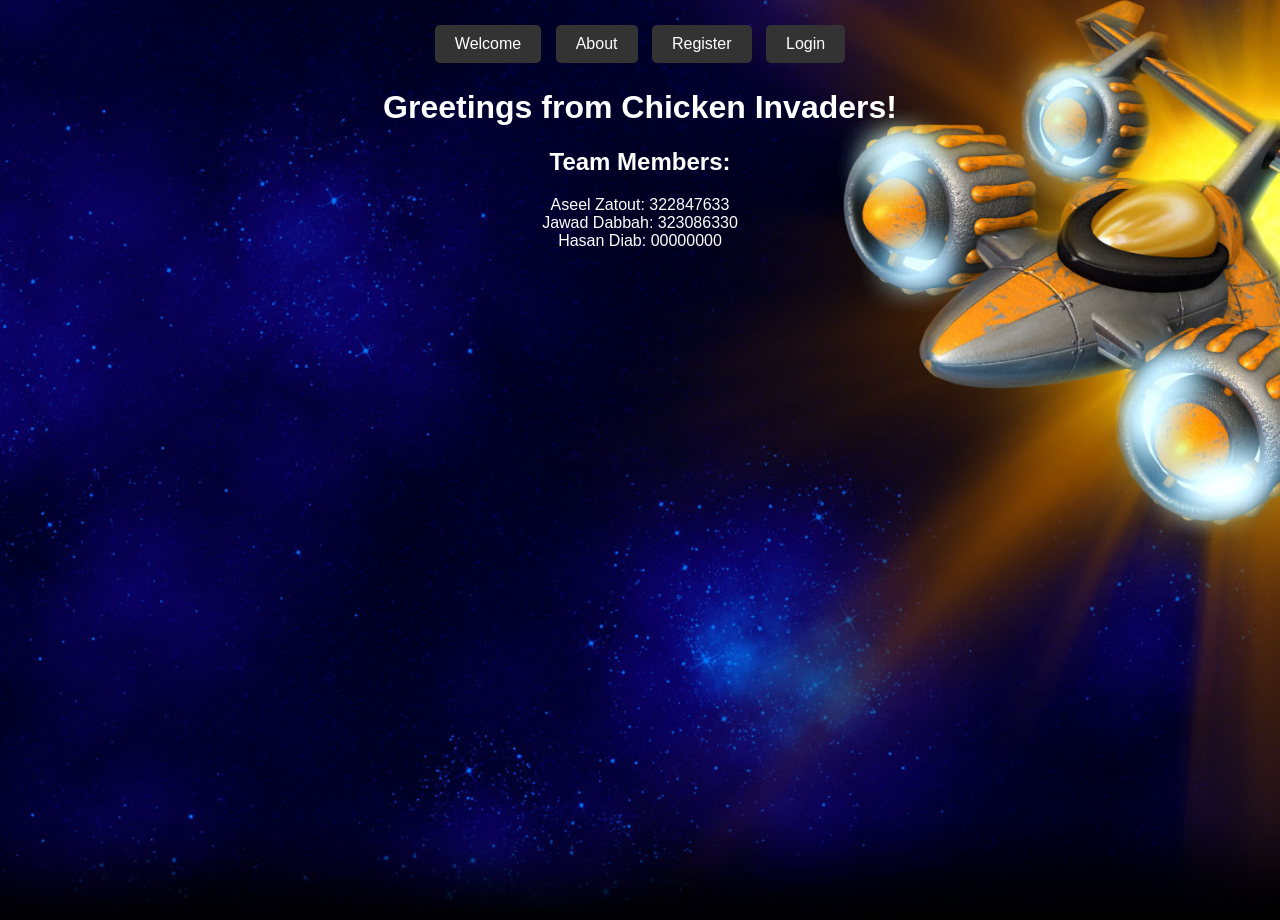
==== cannon.html @ b6533447 "Upload assignment 2 - Chicken Attack Game" ====
<!DOCTYPE html>
<html lang="en">
<head>
  <meta charset="UTF-8">
  <title>Chicken Attack Game</title>
  <link rel="stylesheet" href="style.css">

</head>

<body>

  <!-- Menu -->
  <div class="menu">
    <button onclick="showSection('welcomeSection')">Welcome</button>
    <button onclick="showSection('aboutSection')">About</button>
    <button onclick="showSection('registerSection')">Register</button>
    <button onclick="showSection('loginSection')">Login</button>
  </div>

  <!-- Welcome -->
  <div id="welcomeSection" class="section" style="display: block;">
    <h1>Greetings from Chicken Invaders!</h1>
    <h2>Team Members:</h2>
    <ul style="list-style: none; padding: 0;">
      <li>Aseel Zatout: 322847633</li>
      <li>Jawad Dabbah: 323086330</li>
      <li>Hasan Diab: 00000000</li>
    </ul>
  </div>

  <!-- About (Empty now) -->
  <div id="aboutSection" class="section" style="display: none;"></div>

  <!-- Register -->
  <div id="registerSection" class="section" style="display: none;">
    <h2>Register</h2>
    <form>
      <input type="text" placeholder="Username" required><br><br>
      <input type="password" placeholder="Password" required><br><br>
      <input type="password" placeholder="Confirm Password" required><br><br>
      <input type="text" placeholder="First Name" required><br><br>
      <input type="text" placeholder="Last Name" required><br><br>
      <input type="email" placeholder="Email" required><br><br>
      <input type="date" placeholder="Birth Date" required><br><br>
      <button type="submit">Sign Up</button>
    </form>
  </div>

  <!-- Login -->
  <div id="loginSection" class="section" style="display: none;">
    <h2>Login</h2>
    <form>
      <input type="text" placeholder="Username" required><br><br>
      <input type="password" placeholder="Password" required><br><br>
      <button type="submit">Log In</button>
    </form>
  </div>

  <!-- JavaScript -->
  <script>
    function showSection(sectionId) {
      const sections = ['welcomeSection', 'aboutSection', 'registerSection', 'loginSection'];

      sections.forEach(id => {
        const element = document.getElementById(id);
        if (element) {
          element.style.display = (id === sectionId) ? 'block' : 'none';
        }
      });

      if (sectionId === 'aboutSection') {
        loadAboutContent();
      }
    }

    function loadAboutContent() {
      const aboutDiv = document.getElementById('aboutSection');
      aboutDiv.innerHTML = `
        <h1>About Chicken Attack</h1>
        <p>Created by Aseel Zatout, Jawad Dabbah, Hasan Diab.</p>
        <h2>Game Instructions</h2>
        <ul style="list-style: none; padding: 0;">
          <li>Each time an enemy ship hits the wall, it moves closer to your ship.</li>
          <li>If your ship touches an enemy, you lose all lives.</li>
          <li>You can set your own game time (minimum 2 minutes).</li>
          <li>Defeated enemies drop meat you must collect to score points.</li>
          <li>Every 5 seconds, a bonus item drops worth 10 points.</li>
        </ul>
        <h2>Challenges</h2>
        <ul style="list-style: none; padding: 0;">
          <li>Enemies move unpredictably.</li>
          <li>Limited ammunition for the player.</li>
          <li>Obstacles fall onto the battlefield.</li>
          <li>Some enemies require multiple hits to destroy.</li>
          <li>Enemies speed up randomly during the game.</li>
        </ul>
      `;
    }
  </script>

</body>
</html>
---- style.css ----
body {
    color: white;

    background-image: url('chicken.jpg');
    background-size: cover;
    background-position: center;
    background-repeat: no-repeat;
    min-height: 100vh; /* 100% of the screen height */
    margin: 0; /* remove default margin */
    padding: 0;



    background-color: black;
    
    font-family: Arial, sans-serif;
   
  }
  .menu {
    margin: 20px;
    text-align: center;
  }
  .menu button {
    background-color: #333;
    color: white;
    border: none;
    padding: 10px 20px;
    margin: 5px;
    border-radius: 5px;
    cursor: pointer;
    font-size: 16px;
  }
  .menu button:hover {
    background-color: #555;
  }
  .section {
    text-align: center;
    margin-top: 20px;
  }
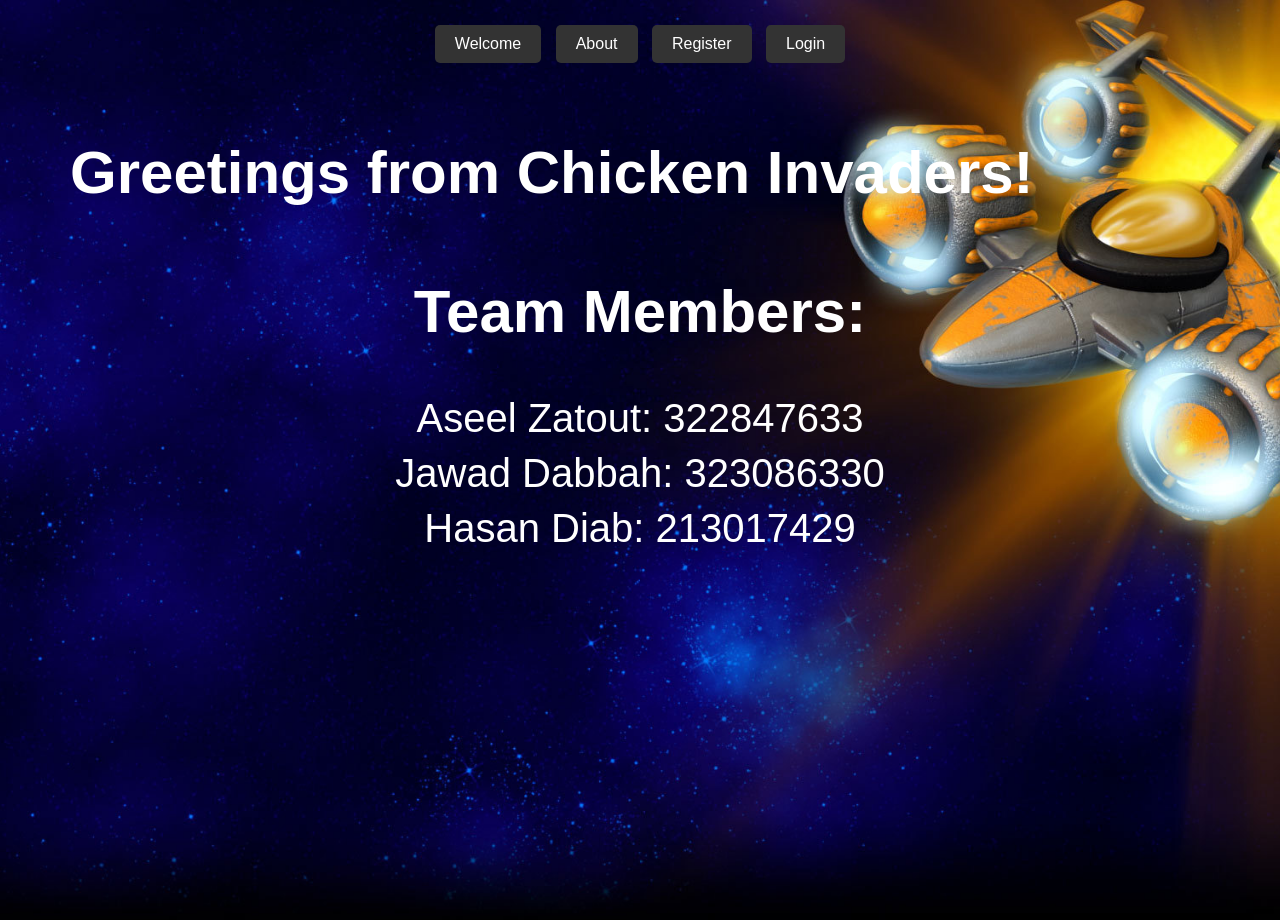
==== commit 5bbf4fac: "Upload assignment 2 - Chicken Attack Game" ====
--- a/cannon.html
+++ b/cannon.html
@@ -4,99 +4,220 @@
   <meta charset="UTF-8">
   <title>Chicken Attack Game</title>
   <link rel="stylesheet" href="style.css">
-
 </head>
 
 <body>
 
-  <!-- Menu -->
-  <div class="menu">
-    <button onclick="showSection('welcomeSection')">Welcome</button>
-    <button onclick="showSection('aboutSection')">About</button>
-    <button onclick="showSection('registerSection')">Register</button>
-    <button onclick="showSection('loginSection')">Login</button>
-  </div>
-
-  <!-- Welcome -->
-  <div id="welcomeSection" class="section" style="display: block;">
-    <h1>Greetings from Chicken Invaders!</h1>
+<!-- Menu -->
+<div class="menu">
+  <button onclick="showSection('welcomeSection')">Welcome</button>
+  <button onclick="showSection('aboutSection')">About</button>
+  <button onclick="showSection('registerSection')">Register</button>
+  <button onclick="showSection('loginSection')">Login</button>
+</div>
+
+<!-- Welcome Section -->
+<div id="welcomeSection" class="section" style="display: block;">
+  <h1>Greetings from Chicken Invaders!</h1>
+  <div class="teamMembers">
     <h2>Team Members:</h2>
     <ul style="list-style: none; padding: 0;">
       <li>Aseel Zatout: 322847633</li>
       <li>Jawad Dabbah: 323086330</li>
-      <li>Hasan Diab: 00000000</li>
+      <li>Hasan Diab: 213017429</li>
     </ul>
   </div>
-
-  <!-- About (Empty now) -->
-  <div id="aboutSection" class="section" style="display: none;"></div>
-
-  <!-- Register -->
-  <div id="registerSection" class="section" style="display: none;">
-    <h2>Register</h2>
-    <form>
-      <input type="text" placeholder="Username" required><br><br>
-      <input type="password" placeholder="Password" required><br><br>
-      <input type="password" placeholder="Confirm Password" required><br><br>
-      <input type="text" placeholder="First Name" required><br><br>
-      <input type="text" placeholder="Last Name" required><br><br>
-      <input type="email" placeholder="Email" required><br><br>
-      <input type="date" placeholder="Birth Date" required><br><br>
-      <button type="submit">Sign Up</button>
-    </form>
-  </div>
-
-  <!-- Login -->
-  <div id="loginSection" class="section" style="display: none;">
-    <h2>Login</h2>
-    <form>
-      <input type="text" placeholder="Username" required><br><br>
-      <input type="password" placeholder="Password" required><br><br>
-      <button type="submit">Log In</button>
-    </form>
-  </div>
-
-  <!-- JavaScript -->
-  <script>
-    function showSection(sectionId) {
-      const sections = ['welcomeSection', 'aboutSection', 'registerSection', 'loginSection'];
-
-      sections.forEach(id => {
-        const element = document.getElementById(id);
-        if (element) {
-          element.style.display = (id === sectionId) ? 'block' : 'none';
-        }
-      });
-
-      if (sectionId === 'aboutSection') {
-        loadAboutContent();
-      }
+</div>
+
+<!-- About Section -->
+<div id="aboutSection" class="section" style="display: none;"></div>
+
+<!-- Register Section -->
+<div id="registerSection" class="section" style="display: none;">
+  <h2>Register</h2>
+  <form onsubmit="signup(); return false;">
+    <input id="username" type="text" placeholder="Username" required><br><br>
+    <input id="Password" type="password" placeholder="Password" required><br><br>
+    <input id="confirmPass" type="password" placeholder="Confirm Password" required><br><br>
+    <input id="Firstname" type="text" placeholder="First Name" required><br><br>
+    <input id="Lastname" type="text" placeholder="Last Name" required><br><br>
+    <input id="email" type="email" placeholder="Email" required><br><br>
+    <input id="bdate" type="text" placeholder="DD/MM/YYYY" required><br><br>
+
+    <button type="submit">Sign Up</button>
+  </form>
+</div>
+
+<!-- Login Section -->
+<div id="loginSection" class="section" style="display: none;">
+  <h2>Login</h2>
+  <form onsubmit="login(); return false;">
+    <input id="LoginUsername" type="text" placeholder="Username" required><br><br>
+    <input id="Loginpass" type="password" placeholder="Password" required><br><br>
+    <button type="submit">Log In</button>
+  </form>
+</div>
+
+<!-- Configuration Section -->
+<div id="configSection" class="section" style="display: none;">
+  <h2>Configuration Settings</h2>
+  <form id="configForm" autocomplete="off">
+    <div>
+      <label for="shootKey">Choose Shooting Key (Letter or Space):</label><br>
+      <input id="shootKey" type="text"   maxlength="1" placeholder="Enter a key" required><br><br>
+    </div>
+    <div>
+      <label for="gameTime">Set Game Time (minutes):</label><br>
+      <input id="gameTime" type="number" min="2" placeholder="Minimum 2 minutes" required><br><br>
+    </div>
+    <div>
+      <label for="shipColor">Choose Ship Color:</label><br>
+      <input id="shipColor" type="color" value="#ffffff"><br><br>
+    </div>
+    <button type="button" onclick="startGame()">Start Game</button>
+  </form>
+</div>
+
+<!-- JavaScript -->
+<script>
+const players = {};
+players['p'] = "testuser";
+let currentPlayer = null;
+let scores = [];
+
+function showSection(sectionId) {
+  const sections = ['welcomeSection', 'aboutSection', 'registerSection', 'loginSection', 'configSection'];
+
+  sections.forEach(id => {
+    const element = document.getElementById(id);
+    if (element) {
+      element.style.display = (id === sectionId) ? 'block' : 'none';
     }
-
-    function loadAboutContent() {
-      const aboutDiv = document.getElementById('aboutSection');
-      aboutDiv.innerHTML = `
-        <h1>About Chicken Attack</h1>
-        <p>Created by Aseel Zatout, Jawad Dabbah, Hasan Diab.</p>
-        <h2>Game Instructions</h2>
-        <ul style="list-style: none; padding: 0;">
-          <li>Each time an enemy ship hits the wall, it moves closer to your ship.</li>
-          <li>If your ship touches an enemy, you lose all lives.</li>
-          <li>You can set your own game time (minimum 2 minutes).</li>
-          <li>Defeated enemies drop meat you must collect to score points.</li>
-          <li>Every 5 seconds, a bonus item drops worth 10 points.</li>
-        </ul>
-        <h2>Challenges</h2>
-        <ul style="list-style: none; padding: 0;">
-          <li>Enemies move unpredictably.</li>
-          <li>Limited ammunition for the player.</li>
-          <li>Obstacles fall onto the battlefield.</li>
-          <li>Some enemies require multiple hits to destroy.</li>
-          <li>Enemies speed up randomly during the game.</li>
-        </ul>
-      `;
-    }
-  </script>
+  });
+
+  if (sectionId === 'aboutSection') {
+    loadAboutContent();
+  }
+}
+
+function loadAboutContent() {
+  const aboutDiv = document.getElementById('aboutSection');
+  aboutDiv.innerHTML = `
+    <h1>About Chicken Attack</h1>
+    <p>Created by Aseel Zatout, Jawad Dabbah, Hasan Diab.</p>
+    <h2>Game Instructions</h2>
+    <ul style="list-style: none; padding: 0;">
+      <li>Each time an enemy ship hits the wall, it moves closer to your ship.</li>
+      <li>If your ship touches an enemy, you lose all lives.</li>
+      <li>You can set your own game time (minimum 2 minutes).</li>
+      <li>Defeated enemies drop meat you must collect to score points.</li>
+      <li>Every 5 seconds, a bonus item drops worth 10 points.</li>
+    </ul>
+    <h2>Challenges</h2>
+    <ul style="list-style: none; padding: 0;">
+      <li>Enemies move unpredictably.</li>
+      <li>Limited ammunition for the player.</li>
+      <li>Obstacles fall onto the battlefield.</li>
+      <li>Some enemies require multiple hits to destroy.</li>
+      <li>Enemies speed up randomly during the game.</li>
+    </ul>
+  `;
+}
+
+function signup() {
+  const username = document.getElementById("username").value.trim();
+  const password = document.getElementById("Password").value.trim();
+  const confirmPass = document.getElementById("confirmPass").value.trim();
+  const firstName = document.getElementById("Firstname").value.trim();
+  const lastName = document.getElementById("Lastname").value.trim();
+  const email = document.getElementById("email").value.trim();
+  const bdate = document.getElementById("bdate").value.trim();
+
+  if ([username, password, confirmPass, firstName, lastName, email, bdate].includes("")) {
+    alert("All fields must be completed!");
+    return;
+  }
+
+  const passwordPattern = /^(?=.*[A-Za-z])(?=.*\d)[A-Za-z\d]{8,}$/;
+  if (!passwordPattern.test(password)) {
+    alert("Password must be at least 8 characters and contain both letters and numbers.");
+    return;
+  }
+
+  const emailPattern = /^[^\s@]+@[^\s@]+\.[^\s@]+$/;
+  if (!emailPattern.test(email)) {
+    alert("Please enter a valid email address.");
+    return;
+  }
+
+  if (password !== confirmPass) {
+    alert("Passwords do not match!");
+    return;
+  }
+
+  players[username] = password;
+  alert("Registration successful!");
+  showSection('welcomeSection');
+}
+
+function login() {
+  const username = document.getElementById("LoginUsername").value.trim();
+  const password = document.getElementById("Loginpass").value.trim();
+
+  if (!players.hasOwnProperty(username)) {
+    alert("Username not found. Please sign up first!");
+    return;
+  }
+
+  if (players[username] !== password) {
+    alert("Incorrect password. Please try again.");
+    return;
+  }
+
+  if (currentPlayer !== username) {
+    currentPlayer = username;
+    scores.length = 0;
+  }
+
+  showSection('configSection');
+}
+
+function startGame() {
+  let shootKey = document.getElementById("shootKey").value;
+
+  if (shootKey === "") {
+    alert("Please enter a shooting key!");
+    return;
+  }
+
+  // If user typed space, convert it manually
+  if (shootKey === " ") {
+    shootKey = "SPACE";
+  } else {
+    shootKey = shootKey.trim().toUpperCase();
+  }
+
+  const gameTime = parseInt(document.getElementById("gameTime").value.trim(), 10);
+
+  // Validate: must be a single letter A-Z or SPACE
+  if (shootKey !== "SPACE" && (shootKey.length !== 1 || !/^[A-Z]$/.test(shootKey))) {
+    alert("Shooting key must be a single letter (A-Z) or Space key!");
+    return;
+  }
+
+  if (isNaN(gameTime) || gameTime < 2) {
+    alert("Game time must be at least 2 minutes.");
+    return;
+  }
+
+  const shipColor = document.getElementById("shipColor").value;
+
+  alert(`Starting game!\nShoot Key: "${shootKey}"\nGame Time: ${gameTime} minutes\nShip Color: ${shipColor}`);
+  
+  
+}
+
+</script>
 
 </body>
 </html>
--- a/style.css
+++ b/style.css
@@ -34,7 +34,35 @@
     background-color: #555;
   }
   .section {
-    text-align: center;
-    margin-top: 20px;
+    text-align: left;   /* Make text go to the left */
+    margin: 70px;       /* Add space from the edges */
+    font-size: 30px;    /* Make text bigger */
+  }
+  .teamMembers {
+    text-align: center; /* Center the text */
+    font-size: 40px;    /* Make the text bigger */
+    margin: 70px auto;  /* Center the div itself */
+    max-width: 1000px;   /* Limit the width so it's not too wide */
+  }
+  
+  .teamMembers ul {
+    list-style: none;
+    padding: 0;
+  }
+  
+  .teamMembers li {
+    margin: 10px 0;     /* Space between names */
+  }
+  
+  input {
+    font-size: 20px; /* make the text inside input boxes bigger */
+    padding: 10px;   /* make the input boxes themselves larger */
+    width: 300px;    /* optional: make inputs wider */
+    margin: 5px 0;   /* optional: spacing between inputs */
+  }
+  
+  button {
+    font-size: 20px; /* make button text bigger too */
+    padding: 10px 20px;
   }
   
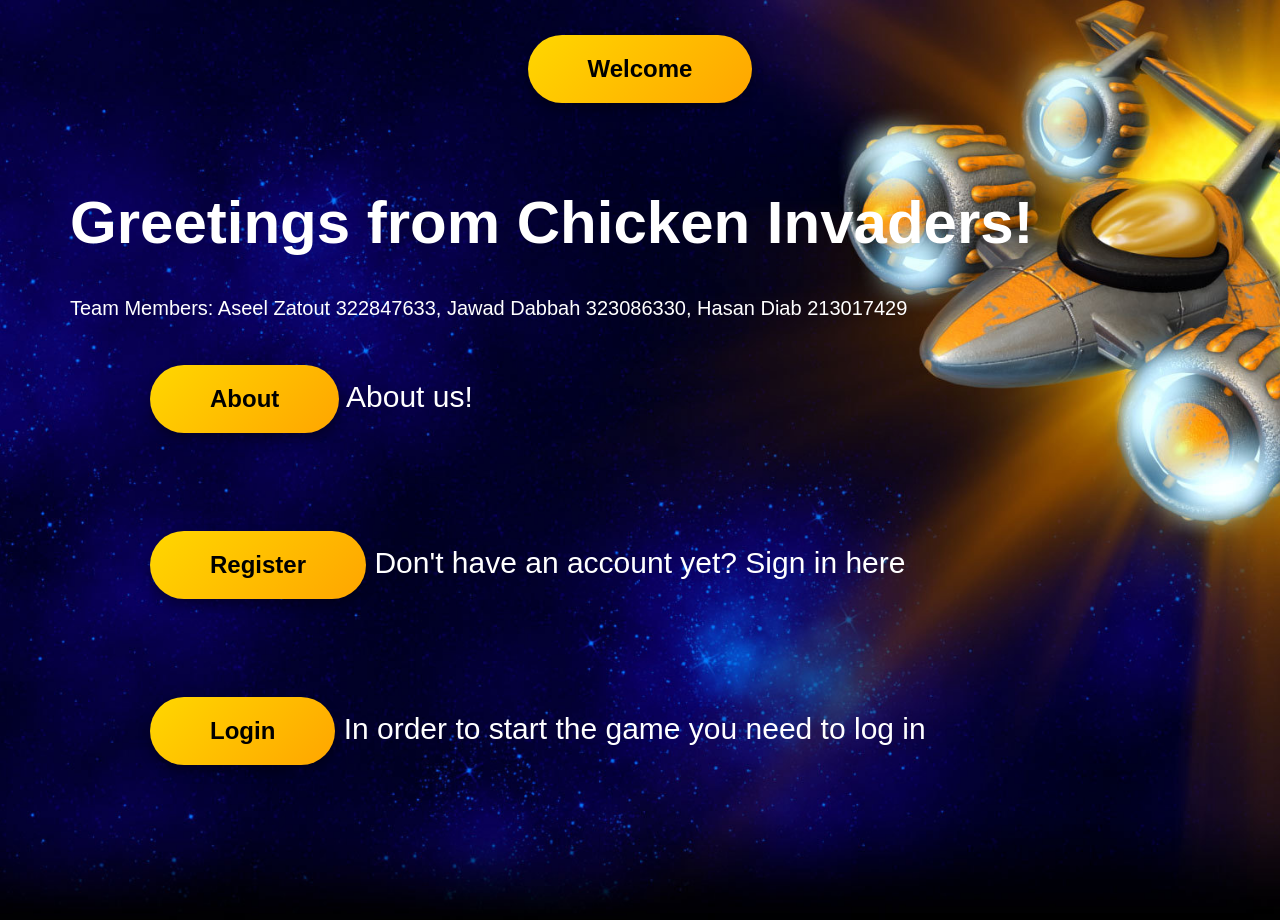
==== commit 26145039: "Upload assignment 2 - Chicken Attack Game" ====
--- a/cannon.html
+++ b/cannon.html
@@ -3,218 +3,190 @@
 <head>
   <meta charset="UTF-8">
   <title>Chicken Attack Game</title>
+
+  <!-- style -->
   <link rel="stylesheet" href="style.css">
+
+  <!-- jQuery ثم محرّك اللعبة -->
+  <script defer src="https://code.jquery.com/jquery-3.5.1.min.js"></script>
+  <script defer src="cannon.js"></script>
 </head>
 
-<body>
+<body id="body">
 
 <!-- Menu -->
 <div class="menu">
   <button onclick="showSection('welcomeSection')">Welcome</button>
-  <button onclick="showSection('aboutSection')">About</button>
-  <button onclick="showSection('registerSection')">Register</button>
-  <button onclick="showSection('loginSection')">Login</button>
 </div>
 
 <!-- Welcome Section -->
-<div id="welcomeSection" class="section" style="display: block;">
+<div id="welcomeSection" class="section" style="display:block;">
   <h1>Greetings from Chicken Invaders!</h1>
-  <div class="teamMembers">
-    <h2>Team Members:</h2>
-    <ul style="list-style: none; padding: 0;">
-      <li>Aseel Zatout: 322847633</li>
-      <li>Jawad Dabbah: 323086330</li>
-      <li>Hasan Diab: 213017429</li>
-    </ul>
+  <p class="teamMembers">
+    Team Members: Aseel Zatout 322847633, Jawad Dabbah 323086330, Hasan Diab 213017429
+  </p>
+
+  <div class="welcomeButtons">
+    <div class="aboutArea">
+      <button onclick="showSection('aboutSection')">About</button>
+      <span class="smallText">About us!</span>
+    </div><br><br>
+
+    <div class="registerArea">
+      <button onclick="showSection('registerSection')">Register</button>
+      <span class="smallText">Don't have an account yet? Sign in here</span>
+    </div><br><br>
+
+    <div class="loginArea">
+      <button onclick="showSection('loginSection')">Login</button>
+      <span class="smallText">In order to start the game you need to log in</span>
+    </div>
   </div>
 </div>
 
 <!-- About Section -->
-<div id="aboutSection" class="section" style="display: none;"></div>
+<div id="aboutSection" class="section" style="display:none;"></div>
 
 <!-- Register Section -->
 <div id="registerSection" class="section" style="display: none;">
-  <h2>Register</h2>
-  <form onsubmit="signup(); return false;">
-    <input id="username" type="text" placeholder="Username" required><br><br>
-    <input id="Password" type="password" placeholder="Password" required><br><br>
-    <input id="confirmPass" type="password" placeholder="Confirm Password" required><br><br>
-    <input id="Firstname" type="text" placeholder="First Name" required><br><br>
-    <input id="Lastname" type="text" placeholder="Last Name" required><br><br>
-    <input id="email" type="email" placeholder="Email" required><br><br>
-    <input id="bdate" type="text" placeholder="DD/MM/YYYY" required><br><br>
+   <h2>Register</h2>
+   <form onsubmit="signup(); return false;">
+     <input id="username" type="text" placeholder="Username" required><br><br>
+     <input id="Password" type="password" placeholder="Password" required><br><br>
+     <input id="confirmPass" type="password" placeholder="Confirm Password" required><br><br>
+     <input id="Firstname" type="text" placeholder="First Name" required><br><br>
+     <input id="Lastname" type="text" placeholder="Last Name" required><br><br>
+     <input id="email" type="email" placeholder="Email" required><br><br>
+     <input id="bdate" type="text" placeholder="DD/MM/YYYY" required><br><br>
+ 
+     <button type="submit">Sign Up</button>
+   </form>
+ </div>
 
-    <button type="submit">Sign Up</button>
+<!-- Login Section -->
+<div id="loginSection" class="section" style="display: none;">
+   <h2>Login</h2>
+   <form onsubmit="login(); return false;">
+     <input id="LoginUsername" type="text" placeholder="Username" required><br><br>
+     <input id="Loginpass" type="password" placeholder="Password" required><br><br>
+     <button type="submit">Log In</button>
+   </form>
+ </div>
+
+<!-- Configuration Section -->
+<div id="configSection" class="section" style="display:none;">
+  <h2>Configuration Settings</h2>
+  <form id="configForm" autocomplete="off">
+    <label>Choose Shooting Key (letter or Space):<br>
+      <input id="shootKey" type="text" maxlength="1" placeholder="Key" required>
+    </label><br><br>
+    <label>Set Game Time (minutes ≥2):<br>
+      <input id="gameTime" type="number" min="2" placeholder="Minutes" required>
+    </label><br><br>
+    <label>Choose Ship Color:<br>
+      <input id="shipColor" type="color" value="#ffffff">
+    </label><br><br>
+    <button type="button" onclick="showGameScreen()">Start Game</button>
   </form>
 </div>
 
-<!-- Login Section -->
-<div id="loginSection" class="section" style="display: none;">
-  <h2>Login</h2>
-  <form onsubmit="login(); return false;">
-    <input id="LoginUsername" type="text" placeholder="Username" required><br><br>
-    <input id="Loginpass" type="password" placeholder="Password" required><br><br>
-    <button type="submit">Log In</button>
-  </form>
+<!-- GAME SCREEN -->
+<div class="Game_Screen" style="display:none;">
+  <div class="score"><span>Score: </span><span class="score-num">0</span></div><br><br>
+  <div class="time"><span>Time: </span><span class="time-num">0</span></div>
+
+  <canvas class="canvas" id="canvas"></canvas>
+
+  <div class="result" style="display:none;">
+    <div class="game-over">
+      <h1 id="status"></h1>
+      <h2 class="score-num">0</h2>
+      <p>Points</p>
+      <button class="start-game-btn">Restart</button>
+      <button class="leaderBoardBtn">Leader Board</button>
+    </div>
+  </div>
 </div>
 
-<!-- Configuration Section -->
-<div id="configSection" class="section" style="display: none;">
-  <h2>Configuration Settings</h2>
-  <form id="configForm" autocomplete="off">
-    <div>
-      <label for="shootKey">Choose Shooting Key (Letter or Space):</label><br>
-      <input id="shootKey" type="text"   maxlength="1" placeholder="Enter a key" required><br><br>
-    </div>
-    <div>
-      <label for="gameTime">Set Game Time (minutes):</label><br>
-      <input id="gameTime" type="number" min="2" placeholder="Minimum 2 minutes" required><br><br>
-    </div>
-    <div>
-      <label for="shipColor">Choose Ship Color:</label><br>
-      <input id="shipColor" type="color" value="#ffffff"><br><br>
-    </div>
-    <button type="button" onclick="startGame()">Start Game</button>
-  </form>
+<!-- Leaderboard Section -->
+<div class="leaderboard-container" style="display:none;">
+  <h2>Leaderboard</h2>
+  <table class="leaderboard-table">
+    <thead><tr><th>Player</th><th>Score</th></tr></thead>
+    <tbody id="table_body"></tbody>
+  </table>
 </div>
 
-<!-- JavaScript -->
+<!-- Inline helpers -->
 <script>
-const players = {};
-players['p'] = "testuser";
+/* built-in demo user */
+const players = { p: "testuser" };
 let currentPlayer = null;
-let scores = [];
+const scores = [];
 
-function showSection(sectionId) {
-  const sections = ['welcomeSection', 'aboutSection', 'registerSection', 'loginSection', 'configSection'];
+/* globals used by cannon.js */
+shoot_key = " ";
+timeLeft1 = 120;
+shipColor = "#ffffff";
 
-  sections.forEach(id => {
-    const element = document.getElementById(id);
-    if (element) {
-      element.style.display = (id === sectionId) ? 'block' : 'none';
-    }
+
+/* section switching */
+function showSection(id){
+  ['welcomeSection','aboutSection','registerSection',
+   'loginSection','configSection'].forEach(sec=>{
+      document.getElementById(sec).style.display = (sec===id?'block':'none');
   });
-
-  if (sectionId === 'aboutSection') {
-    loadAboutContent();
-  }
+  if(id==='aboutSection')
+    $('#aboutSection').html('<h1>About Chicken Attack</h1><p>Enjoy!</p>');
 }
 
-function loadAboutContent() {
-  const aboutDiv = document.getElementById('aboutSection');
-  aboutDiv.innerHTML = `
-    <h1>About Chicken Attack</h1>
-    <p>Created by Aseel Zatout, Jawad Dabbah, Hasan Diab.</p>
-    <h2>Game Instructions</h2>
-    <ul style="list-style: none; padding: 0;">
-      <li>Each time an enemy ship hits the wall, it moves closer to your ship.</li>
-      <li>If your ship touches an enemy, you lose all lives.</li>
-      <li>You can set your own game time (minimum 2 minutes).</li>
-      <li>Defeated enemies drop meat you must collect to score points.</li>
-      <li>Every 5 seconds, a bonus item drops worth 10 points.</li>
-    </ul>
-    <h2>Challenges</h2>
-    <ul style="list-style: none; padding: 0;">
-      <li>Enemies move unpredictably.</li>
-      <li>Limited ammunition for the player.</li>
-      <li>Obstacles fall onto the battlefield.</li>
-      <li>Some enemies require multiple hits to destroy.</li>
-      <li>Enemies speed up randomly during the game.</li>
-    </ul>
-  `;
+/* signup */
+function signup(){
+  const [u,p,cp,f,l,e,b] =
+    ['username','Password','confirmPass','Firstname',
+     'Lastname','email','bdate'].map(i=>$('#'+i).val().trim());
+
+  if([u,p,cp,f,l,e,b].includes(""))      return alert("Fill all fields!");
+  if(!/^(?=.*[A-Za-z])(?=.*\\d)[A-Za-z\\d]{8,}$/.test(p))
+    return alert("Password ≥8 chars with letters+digits");
+  if(p!==cp)                            return alert("Passwords mismatch");
+  if(!/^[^\\s@]+@[^\\s@]+\\.[^\\s@]+$/.test(e))
+    return alert("Invalid email");
+
+  players[u]=p; alert("Registration successful!"); showSection('welcomeSection');
 }
 
-function signup() {
-  const username = document.getElementById("username").value.trim();
-  const password = document.getElementById("Password").value.trim();
-  const confirmPass = document.getElementById("confirmPass").value.trim();
-  const firstName = document.getElementById("Firstname").value.trim();
-  const lastName = document.getElementById("Lastname").value.trim();
-  const email = document.getElementById("email").value.trim();
-  const bdate = document.getElementById("bdate").value.trim();
+/* login */
+function login(){
+  const u=$('#LoginUsername').val().trim(),
+        p=$('#Loginpass').val().trim();
+  if(!(u in players))    return alert("User not found");
+  if(players[u]!==p)     return alert("Wrong password");
+  currentPlayer=u; scores.length=0; showSection('configSection');
+}
 
-  if ([username, password, confirmPass, firstName, lastName, email, bdate].includes("")) {
-    alert("All fields must be completed!");
-    return;
+/* start game */
+function showGameScreen () {
+  const key = $('#shootKey').val().trim() || ' ',
+        t   = parseInt($('#gameTime').val(), 10),
+        col = $('#shipColor').val();
+
+  if ((key.length !== 1 && key !== ' ') || t < 2) {
+    return alert('Fix inputs');
   }
 
-  const passwordPattern = /^(?=.*[A-Za-z])(?=.*\d)[A-Za-z\d]{8,}$/;
-  if (!passwordPattern.test(password)) {
-    alert("Password must be at least 8 characters and contain both letters and numbers.");
-    return;
-  }
+  shoot_key = (key === ' ') ? ' ' : key.toLowerCase();
+  timeLeft1 = t * 60;          // minutes → seconds
+  shipColor = col;
 
-  const emailPattern = /^[^\s@]+@[^\s@]+\.[^\s@]+$/;
-  if (!emailPattern.test(email)) {
-    alert("Please enter a valid email address.");
-    return;
-  }
+  // hide every other section + the top menu, then show the canvas
+  $('.section, .menu').hide();
+  $('.Game_Screen').show();
 
-  if (password !== confirmPass) {
-    alert("Passwords do not match!");
-    return;
-  }
+  // remove galaxy wallpaper so only the canvas appears
+  document.getElementById('body').style.backgroundImage = 'none';
 
-  players[username] = password;
-  alert("Registration successful!");
-  showSection('welcomeSection');
-}
-
-function login() {
-  const username = document.getElementById("LoginUsername").value.trim();
-  const password = document.getElementById("Loginpass").value.trim();
-
-  if (!players.hasOwnProperty(username)) {
-    alert("Username not found. Please sign up first!");
-    return;
-  }
-
-  if (players[username] !== password) {
-    alert("Incorrect password. Please try again.");
-    return;
-  }
-
-  if (currentPlayer !== username) {
-    currentPlayer = username;
-    scores.length = 0;
-  }
-
-  showSection('configSection');
-}
-
-function startGame() {
-  let shootKey = document.getElementById("shootKey").value;
-
-  if (shootKey === "") {
-    alert("Please enter a shooting key!");
-    return;
-  }
-
-  // If user typed space, convert it manually
-  if (shootKey === " ") {
-    shootKey = "SPACE";
-  } else {
-    shootKey = shootKey.trim().toUpperCase();
-  }
-
-  const gameTime = parseInt(document.getElementById("gameTime").value.trim(), 10);
-
-  // Validate: must be a single letter A-Z or SPACE
-  if (shootKey !== "SPACE" && (shootKey.length !== 1 || !/^[A-Z]$/.test(shootKey))) {
-    alert("Shooting key must be a single letter (A-Z) or Space key!");
-    return;
-  }
-
-  if (isNaN(gameTime) || gameTime < 2) {
-    alert("Game time must be at least 2 minutes.");
-    return;
-  }
-
-  const shipColor = document.getElementById("shipColor").value;
-
-  alert(`Starting game!\nShoot Key: "${shootKey}"\nGame Time: ${gameTime} minutes\nShip Color: ${shipColor}`);
-  
-  
+  initGame();        // defined in cannon.js
 }
 
 </script>
--- a/style.css
+++ b/style.css
@@ -21,14 +21,18 @@
     text-align: center;
   }
   .menu button {
-    background-color: #333;
-    color: white;
+    background: linear-gradient(135deg, #FFD700, #FFA500); /* Yellow to orange gradient */
+    color: black; /* Black text on yellow */
     border: none;
-    padding: 10px 20px;
-    margin: 5px;
-    border-radius: 5px;
+    padding: 20px 60px; /* Much bigger buttons */
+    margin: 15px 0;
+    border-radius: 40px; /* Very rounded */
     cursor: pointer;
-    font-size: 16px;
+    font-size: 24px; /* Bigger font */
+    font-weight: bold;
+    box-shadow: 0 6px 12px rgba(0, 0, 0, 0.4); /* Nice strong shadow */
+    transition: transform 0.3s, box-shadow 0.3s;
+    display: inline-block;
   }
   .menu button:hover {
     background-color: #555;
@@ -39,20 +43,40 @@
     font-size: 30px;    /* Make text bigger */
   }
   .teamMembers {
-    text-align: center; /* Center the text */
-    font-size: 40px;    /* Make the text bigger */
-    margin: 70px auto;  /* Center the div itself */
-    max-width: 1000px;   /* Limit the width so it's not too wide */
+    text-align: left; /* Centered under the greeting */
+    font-size: 20px;    /* Smaller font */
+    margin-top: 10px;   /* Small space below the H1 */
+    color: white;       /* Keep it white */
   }
   
-  .teamMembers ul {
-    list-style: none;
-    padding: 0;
+  
+  .welcomeButtons {
+    margin-top: 30px;
+    text-align: left; /* move buttons to the left */
+    margin-left: 80px; /* small space from the left edge */
   }
   
-  .teamMembers li {
-    margin: 10px 0;     /* Space between names */
+  .welcomeButtons button {
+    background: linear-gradient(135deg, #FFD700, #FFA500); /* Yellow to orange gradient */
+    color: black; /* Black text on yellow */
+    border: none;
+    padding: 20px 60px; /* Much bigger buttons */
+    margin: 15px 0;
+    border-radius: 40px; /* Very rounded */
+    cursor: pointer;
+    font-size: 24px; /* Bigger font */
+    font-weight: bold;
+    box-shadow: 0 6px 12px rgba(0, 0, 0, 0.4); /* Nice strong shadow */
+    transition: transform 0.3s, box-shadow 0.3s;
+    display: inline-block;
   }
+  
+  .welcomeButtons button:hover {
+    transform: scale(1.07); /* Pop out more on hover */
+    box-shadow: 0 8px 20px rgba(0, 0, 0, 0.5); /* Stronger shadow */
+  }
+  
+  
   
   input {
     font-size: 20px; /* make the text inside input boxes bigger */
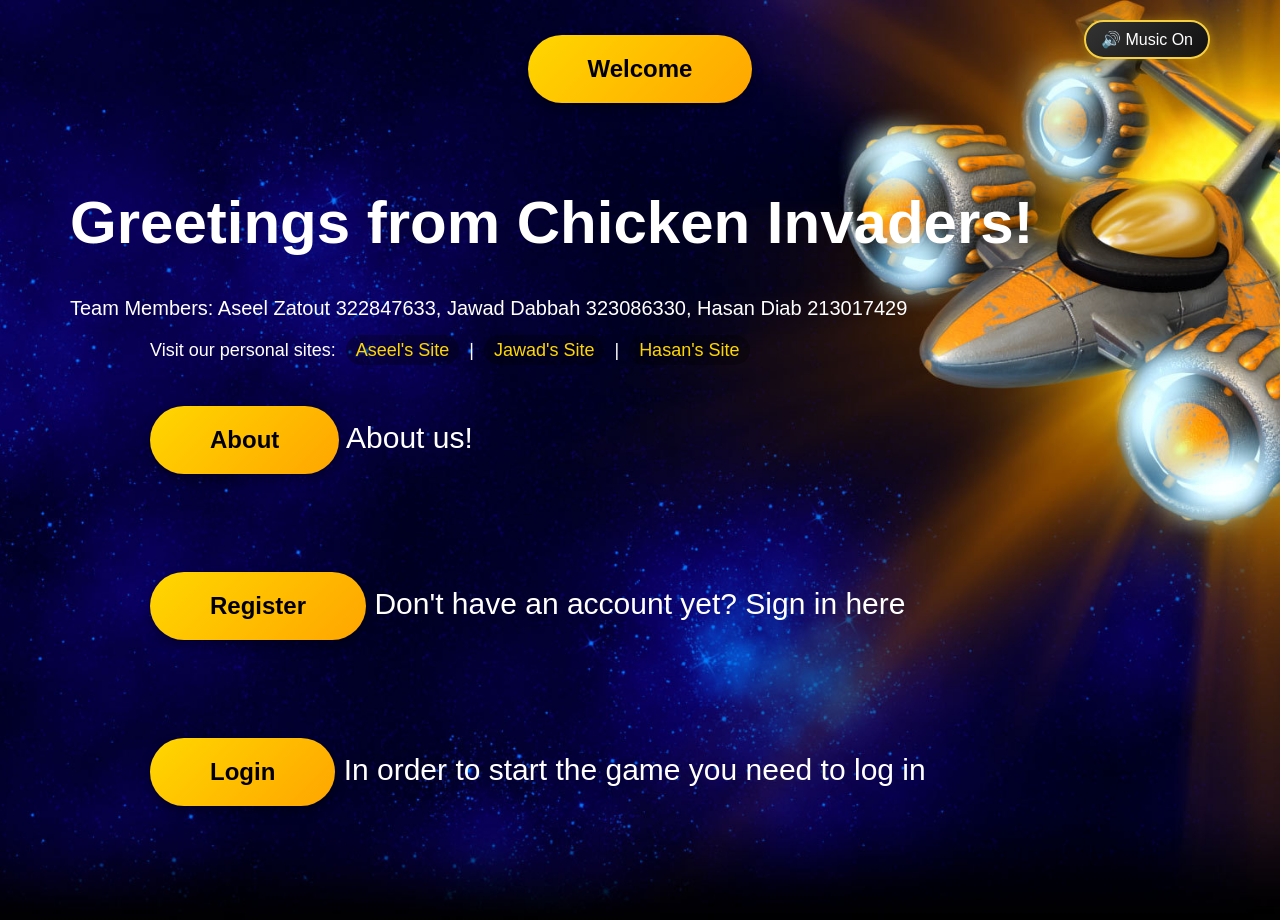
==== commit 879cb7b1: "final" ====
--- a/cannon.html
+++ b/cannon.html
@@ -24,6 +24,14 @@
   <h1>Greetings from Chicken Invaders!</h1>
   <p class="teamMembers">
     Team Members: Aseel Zatout 322847633, Jawad Dabbah 323086330, Hasan Diab 213017429
+  </p>
+  
+  <p class="teamLinks">
+    Visit our personal sites:
+    <a href="https://wed-2023.github.io/322847633/" target="_blank">Aseel's Site</a> |
+    <a href="https://wed-2023.github.io/assignment1-JAWADDAB/" target="_blank">Jawad's Site</a> | 
+    <a href="https://wed-2023.github.io/213017429/" target="_blank">Hasan's Site</a>  
+  
   </p>
 
   <div class="welcomeButtons">
@@ -80,8 +88,8 @@
     <label>Choose Shooting Key (letter or Space):<br>
       <input id="shootKey" type="text" maxlength="1" placeholder="Key" required>
     </label><br><br>
-    <label>Set Game Time (minutes ≥2):<br>
-      <input id="gameTime" type="number" min="2" placeholder="Minutes" required>
+    <label>Set Game Time (seconds ≥120):<br>
+      <input id="gameTime" type="number" min="120" placeholder="Seconds" required>
     </label><br><br>
     <label>Choose Ship Color:<br>
       <input id="shipColor" type="color" value="#ffffff">
@@ -89,13 +97,24 @@
     <button type="button" onclick="showGameScreen()">Start Game</button>
   </form>
 </div>
-
 <!-- GAME SCREEN -->
 <div class="Game_Screen" style="display:none;">
   <div class="score"><span>Score: </span><span class="score-num">0</span></div><br><br>
   <div class="time"><span>Time: </span><span class="time-num">0</span></div>
+  <div class="lives"><span>Lives: </span><span class="lives-container"></span></div>
+  <button id="pauseButton" class="pause-button">⏸️</button>
 
   <canvas class="canvas" id="canvas"></canvas>
+
+  <!-- Pause Menu -->
+  <div class="pause-menu" style="display:none;">
+    <div class="pause-content">
+      <h2>Game Paused</h2>
+      <button id="continueButton" class="pause-btn">Continue</button>
+      <button id="restartButton" class="pause-btn">Restart</button>
+      <button id="homeButton" class="pause-btn">Back to Homepage</button>
+    </div>
+  </div>
 
   <div class="result" style="display:none;">
     <div class="game-over">
@@ -115,6 +134,7 @@
     <thead><tr><th>Player</th><th>Score</th></tr></thead>
     <tbody id="table_body"></tbody>
   </table>
+  <button class="back-btn" onclick="hideLeaderboard()">Back to Results</button>
 </div>
 
 <!-- Inline helpers -->
@@ -137,7 +157,32 @@
       document.getElementById(sec).style.display = (sec===id?'block':'none');
   });
   if(id==='aboutSection')
-    $('#aboutSection').html('<h1>About Chicken Attack</h1><p>Enjoy!</p>');
+    loadAboutContent();
+}
+
+/* About section content loader */
+function loadAboutContent() {
+  const aboutDiv = document.getElementById('aboutSection');
+  aboutDiv.innerHTML = `
+    <h1>About Chicken Attack</h1>
+    <p>Created by Aseel Zatout, Jawad Dabbah, Hasan Diab.</p>
+    <h2>Game Instructions</h2>
+    <ul style="list-style: none; padding: 0;">
+      <li>Each time an enemy ship hits the wall, it moves closer to your ship.</li>
+      <li>If your ship touches an enemy, you lose all lives.</li>
+      <li>You can set your own game time (minimum 2 minutes).</li>
+      <li>Defeated enemies drop meat you must collect to score points.</li>
+      <li>Every 5 seconds, a bonus item drops worth 10 points.</li>
+    </ul>
+    <h2>Challenges</h2>
+    <ul style="list-style: none; padding: 0;">
+      <li>Enemies move unpredictably.</li>
+      <li>Limited ammunition for the player.</li>
+      <li>Obstacles fall onto the battlefield.</li>
+      <li>Some enemies require multiple hits to destroy.</li>
+      <li>Enemies speed up randomly during the game.</li>
+    </ul>
+  `;
 }
 
 /* signup */
@@ -147,10 +192,10 @@
      'Lastname','email','bdate'].map(i=>$('#'+i).val().trim());
 
   if([u,p,cp,f,l,e,b].includes(""))      return alert("Fill all fields!");
-  if(!/^(?=.*[A-Za-z])(?=.*\\d)[A-Za-z\\d]{8,}$/.test(p))
+  if(!/^(?=.*[A-Za-z])(?=.*\d)[A-Za-z\d]{8,}$/.test(p))
     return alert("Password ≥8 chars with letters+digits");
   if(p!==cp)                            return alert("Passwords mismatch");
-  if(!/^[^\\s@]+@[^\\s@]+\\.[^\\s@]+$/.test(e))
+  if(!/^[^\s@]+@[^\s@]+\.[^\s@]+$/.test(e))
     return alert("Invalid email");
 
   players[u]=p; alert("Registration successful!"); showSection('welcomeSection');
@@ -171,12 +216,12 @@
         t   = parseInt($('#gameTime').val(), 10),
         col = $('#shipColor').val();
 
-  if ((key.length !== 1 && key !== ' ') || t < 2) {
-    return alert('Fix inputs');
+  if ((key.length !== 1 && key !== ' ') || t < 120) {
+    return alert('Fix inputs - Game time must be at least 120 seconds');
   }
 
   shoot_key = (key === ' ') ? ' ' : key.toLowerCase();
-  timeLeft1 = t * 60;          // minutes → seconds
+  timeLeft1 = t;          // directly use seconds
   shipColor = col;
 
   // hide every other section + the top menu, then show the canvas
@@ -186,7 +231,13 @@
   // remove galaxy wallpaper so only the canvas appears
   document.getElementById('body').style.backgroundImage = 'none';
 
-  initGame();        // defined in cannon.js
+  startGame();        // updated to call startGame instead of initGame
+}
+
+/* Add a function to hide the leaderboard and show game over screen */
+function hideLeaderboard() {
+  document.querySelector(".leaderboard-container").style.display = "none";
+  document.querySelector(".Game_Screen").style.display = "block";
 }
 
 </script>
--- a/style.css
+++ b/style.css
@@ -89,4 +89,309 @@
     font-size: 20px; /* make button text bigger too */
     padding: 10px 20px;
   }
+  
+  .score {
+    position: absolute;
+    top: 10px;
+    left: 20px;
+    color: white;
+    font-size: 24px;
+    font-weight: bold;
+    z-index: 999;
+  }
+  
+  .time {
+    position: absolute;
+    top: 45px;
+    left: 20px;
+    color: white;
+    font-size: 24px;
+    font-weight: bold;
+    z-index: 999;
+  }
+  
+  .lives {
+    position: absolute;
+    top: 80px;
+    left: 20px;
+    color: white;
+    font-size: 24px;
+    font-weight: bold;
+    z-index: 999;
+  }
+  
+  .lives-container {
+    display: inline-flex;
+    align-items: center;
+    margin-left: 5px;
+  }
+  
+  .result {
+    position: fixed;
+    top: 0;
+    left: 0;
+    width: 100%;
+    height: 100%;
+    display: none;
+    background-color: rgba(0, 0, 0, 0.8);
+    z-index: 9999;
+    align-items: center;
+    justify-content: center;
+  }
+
+  .game-over {
+    background: linear-gradient(135deg, #333, #111);
+    border: 3px solid #f6d042;
+    border-radius: 20px;
+    color: white;
+    padding: 40px;
+    text-align: center;
+    width: 60%;
+    max-width: 500px;
+    box-shadow: 0 0 50px rgba(255, 215, 0, 0.5);
+    animation: pulse 1.5s infinite alternate;
+  }
+
+  .game-over h1 {
+    font-size: 48px;
+    color: #f6d042;
+    margin-bottom: 20px;
+    text-shadow: 0 0 10px #ffa600;
+  }
+
+  /* Add a special style for the "You Lost" message */
+  .game-over h1.lost-message {
+    color: #ff3333;
+    text-shadow: 0 0 10px #ff0000;
+  }
+
+  .game-over h2 {
+    font-size: 42px;
+    margin: 10px 0;
+  }
+
+  .game-over p {
+    font-size: 24px;
+    margin-bottom: 30px;
+  }
+
+  .game-over button {
+    background: linear-gradient(135deg, #FFD700, #FFA500);
+    color: black;
+    border: none;
+    padding: 15px 30px;
+    margin: 10px;
+    border-radius: 30px;
+    cursor: pointer;
+    font-size: 20px;
+    font-weight: bold;
+    transition: transform 0.3s, box-shadow 0.3s;
+  }
+
+  .game-over button:hover {
+    transform: scale(1.1);
+    box-shadow: 0 0 20px #ffa600;
+  }
+
+  @keyframes pulse {
+    from {
+      transform: scale(1);
+    }
+    to {
+      transform: scale(1.05);
+    }
+  }
+  
+  /* Add styles for the music control button */
+  .music-control {
+    position: fixed;
+    top: 20px;
+    right: 70px; /* Moved further right to avoid overlap with pause button */
+    z-index: 1000;
+  }
+
+  .music-control button {
+    background: linear-gradient(135deg, #333, #111);
+    color: white;
+    border: 2px solid #f6d042;
+    border-radius: 30px;
+    padding: 8px 15px;
+    font-size: 16px;
+    cursor: pointer;
+    transition: all 0.3s ease;
+    box-shadow: 0 0 10px rgba(255, 215, 0, 0.3);
+  }
+
+  .music-control button:hover {
+    background: linear-gradient(135deg, #444, #222);
+    box-shadow: 0 0 15px rgba(255, 215, 0, 0.6);
+    transform: scale(1.05);
+  }
+  
+  .teamLinks {
+    text-align: left;
+    font-size: 18px;
+    margin: 15px 0 25px 80px;
+    color: white;
+  }
+
+  .teamLinks a {
+    color: #FFD700;
+    text-decoration: none;
+    padding: 5px 10px;
+    margin: 0 5px;
+    border-radius: 15px;
+    transition: all 0.3s ease;
+    background-color: rgba(0, 0, 0, 0.3);
+  }
+
+  .teamLinks a:hover {
+    background-color: rgba(255, 215, 0, 0.3);
+    color: white;
+    transform: scale(1.05);
+  }
+  
+  /* Leaderboard styling */
+  .leaderboard-container {
+    position: fixed;
+    top: 0;
+    left: 0;
+    width: 100%;
+    height: 100%;
+    background-color: rgba(0, 0, 0, 0.9);
+    z-index: 2000;
+    display: none;
+    flex-direction: column;
+    align-items: center;
+    justify-content: center;
+    color: white;
+  }
+
+  .leaderboard-table {
+    width: 80%;
+    max-width: 500px;
+    margin: 20px auto;
+    border-collapse: collapse;
+    background: linear-gradient(to bottom, #333, #222);
+    border-radius: 10px;
+    overflow: hidden;
+    box-shadow: 0 0 20px rgba(255, 215, 0, 0.3);
+  }
+
+  .leaderboard-table th, 
+  .leaderboard-table td {
+    padding: 15px;
+    text-align: center;
+    border-bottom: 1px solid #444;
+  }
+
+  .leaderboard-table th {
+    background-color: #f6d042;
+    color: #222;
+    font-size: 20px;
+    text-transform: uppercase;
+  }
+
+  .leaderboard-table tr:nth-child(even) {
+    background-color: rgba(255, 255, 255, 0.05);
+  }
+
+  .leaderboard-table tr:hover {
+    background-color: rgba(255, 215, 0, 0.1);
+  }
+
+  .back-btn {
+    margin-top: 20px;
+    background: linear-gradient(135deg, #FFD700, #FFA500);
+    color: black;
+    border: none;
+    padding: 12px 25px;
+    border-radius: 30px;
+    cursor: pointer;
+    font-size: 18px;
+    font-weight: bold;
+    transition: all 0.3s ease;
+  }
+
+  .back-btn:hover {
+    transform: scale(1.05);
+    box-shadow: 0 0 15px rgba(255, 215, 0, 0.6);
+  }
+  
+  /* Pause button styling */
+  .pause-button {
+    position: absolute;
+    top: 10px;
+    right: 10px;
+    font-size: 28px;
+    background: rgba(0, 0, 0, 0.5);
+    border: 2px solid #f6d042;
+    border-radius: 50%;
+    width: 50px;
+    height: 50px;
+    color: white;
+    cursor: pointer;
+    z-index: 1000;
+    display: flex;
+    align-items: center;
+    justify-content: center;
+    transition: all 0.3s ease;
+    padding: 0;
+  }
+
+  .pause-button:hover {
+    background: rgba(246, 208, 66, 0.3);
+    transform: scale(1.1);
+  }
+
+  /* Pause menu styling */
+  .pause-menu {
+    position: fixed;
+    top: 0;
+    left: 0;
+    width: 100%;
+    height: 100%;
+    background-color: rgba(0, 0, 0, 0.7);
+    z-index: 1500;
+    display: none;
+    align-items: center;
+    justify-content: center;
+  }
+
+  .pause-content {
+    background: linear-gradient(135deg, #333, #111);
+    border: 3px solid #f6d042;
+    border-radius: 20px;
+    color: white;
+    padding: 40px;
+    text-align: center;
+    width: 300px;
+    box-shadow: 0 0 30px rgba(255, 215, 0, 0.4);
+  }
+
+  .pause-content h2 {
+    font-size: 32px;
+    margin-bottom: 30px;
+    color: #f6d042;
+    text-shadow: 0 0 10px rgba(255, 215, 0, 0.5);
+  }
+
+  .pause-btn {
+    background: linear-gradient(135deg, #FFD700, #FFA500);
+    color: black;
+    border: none;
+    padding: 15px 30px;
+    margin: 10px;
+    border-radius: 30px;
+    cursor: pointer;
+    font-size: 18px;
+    font-weight: bold;
+    width: 80%;
+    transition: transform 0.3s, box-shadow 0.3s;
+  }
+
+  .pause-btn:hover {
+    transform: scale(1.05);
+    box-shadow: 0 0 15px rgba(255, 215, 0, 0.6);
+  }
   
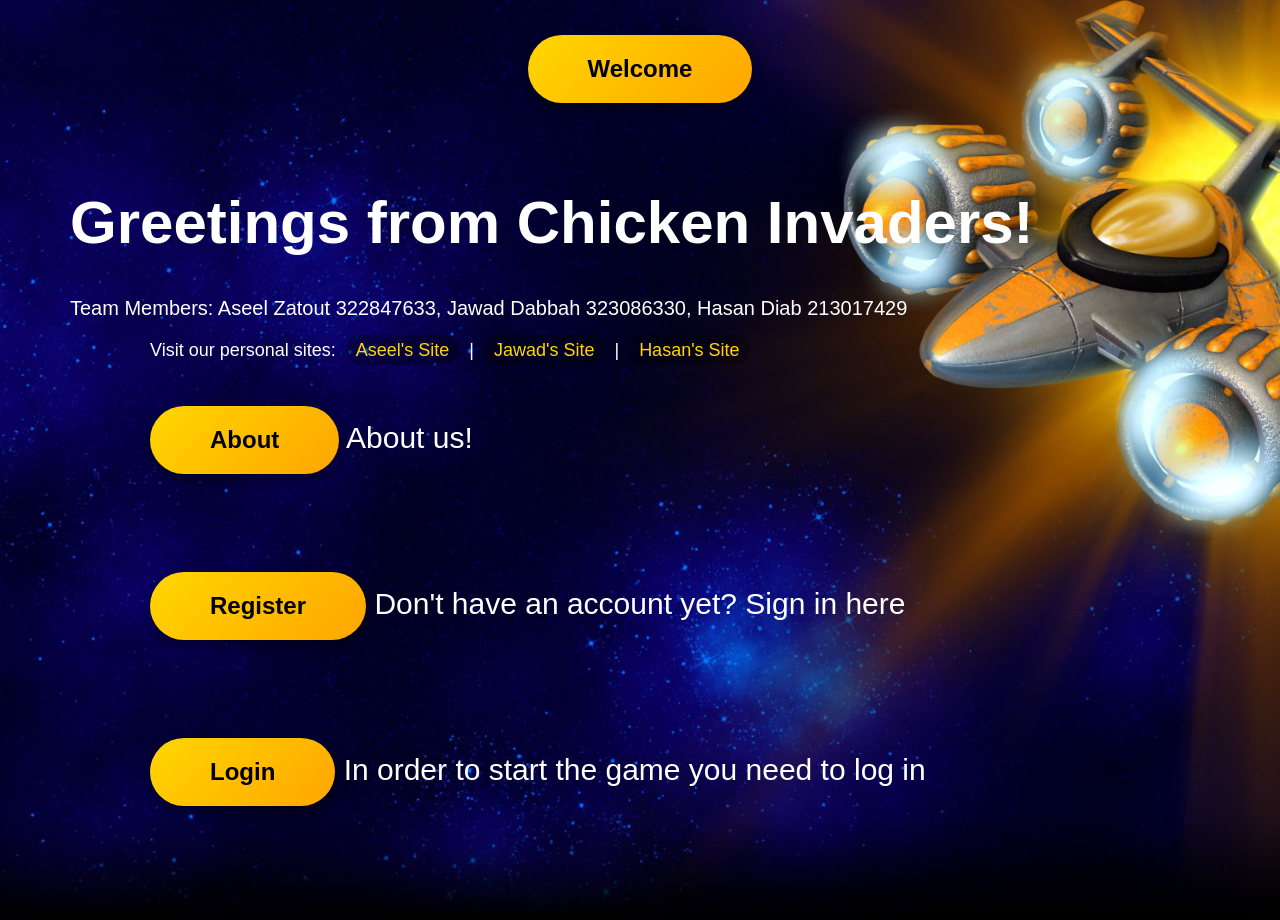
==== commit 9bf0e90c: "last updat" ====
--- a/cannon.html
+++ b/cannon.html
@@ -4,10 +4,8 @@
   <meta charset="UTF-8">
   <title>Chicken Attack Game</title>
 
-  <!-- style -->
   <link rel="stylesheet" href="style.css">
 
-  <!-- jQuery ثم محرّك اللعبة -->
   <script defer src="https://code.jquery.com/jquery-3.5.1.min.js"></script>
   <script defer src="cannon.js"></script>
 </head>
--- a/style.css
+++ b/style.css
@@ -5,8 +5,8 @@
     background-size: cover;
     background-position: center;
     background-repeat: no-repeat;
-    min-height: 100vh; /* 100% of the screen height */
-    margin: 0; /* remove default margin */
+    min-height: 100vh; 
+    margin: 0; 
     padding: 0;
 
 
@@ -21,16 +21,16 @@
     text-align: center;
   }
   .menu button {
-    background: linear-gradient(135deg, #FFD700, #FFA500); /* Yellow to orange gradient */
-    color: black; /* Black text on yellow */
-    border: none;
-    padding: 20px 60px; /* Much bigger buttons */
+    background: linear-gradient(135deg, #FFD700, #FFA500); 
+    color: black; 
+    border: none;
+    padding: 20px 60px; 
     margin: 15px 0;
-    border-radius: 40px; /* Very rounded */
-    cursor: pointer;
-    font-size: 24px; /* Bigger font */
-    font-weight: bold;
-    box-shadow: 0 6px 12px rgba(0, 0, 0, 0.4); /* Nice strong shadow */
+    border-radius: 40px;
+    cursor: pointer;
+    font-size: 24px;
+    font-weight: bold;
+    box-shadow: 0 6px 12px rgba(0, 0, 0, 0.4); 
     transition: transform 0.3s, box-shadow 0.3s;
     display: inline-block;
   }
@@ -38,55 +38,54 @@
     background-color: #555;
   }
   .section {
-    text-align: left;   /* Make text go to the left */
-    margin: 70px;       /* Add space from the edges */
-    font-size: 30px;    /* Make text bigger */
+    text-align: left;   
+    margin: 70px;     
+    font-size: 30px;  
   }
   .teamMembers {
-    text-align: left; /* Centered under the greeting */
-    font-size: 20px;    /* Smaller font */
-    margin-top: 10px;   /* Small space below the H1 */
-    color: white;       /* Keep it white */
+    text-align: left; 
+    font-size: 20px;    
+    margin-top: 10px; 
+    color: white; 
   }
   
   
   .welcomeButtons {
     margin-top: 30px;
-    text-align: left; /* move buttons to the left */
-    margin-left: 80px; /* small space from the left edge */
+    text-align: left; 
+    margin-left: 80px; 
   }
   
   .welcomeButtons button {
-    background: linear-gradient(135deg, #FFD700, #FFA500); /* Yellow to orange gradient */
-    color: black; /* Black text on yellow */
-    border: none;
-    padding: 20px 60px; /* Much bigger buttons */
+    background: linear-gradient(135deg, #FFD700, #FFA500); 
+    border: none;
+    padding: 20px 60px; 
     margin: 15px 0;
-    border-radius: 40px; /* Very rounded */
-    cursor: pointer;
-    font-size: 24px; /* Bigger font */
-    font-weight: bold;
-    box-shadow: 0 6px 12px rgba(0, 0, 0, 0.4); /* Nice strong shadow */
+    border-radius: 40px;
+    cursor: pointer;
+    font-size: 24px;
+    font-weight: bold;
+    box-shadow: 0 6px 12px rgba(0, 0, 0, 0.4); 
     transition: transform 0.3s, box-shadow 0.3s;
     display: inline-block;
   }
   
   .welcomeButtons button:hover {
-    transform: scale(1.07); /* Pop out more on hover */
-    box-shadow: 0 8px 20px rgba(0, 0, 0, 0.5); /* Stronger shadow */
+    transform: scale(1.07);
+    box-shadow: 0 8px 20px rgba(0, 0, 0, 0.5); 
   }
   
   
   
   input {
-    font-size: 20px; /* make the text inside input boxes bigger */
-    padding: 10px;   /* make the input boxes themselves larger */
-    width: 300px;    /* optional: make inputs wider */
-    margin: 5px 0;   /* optional: spacing between inputs */
+    font-size: 20px;
+    padding: 10px;   
+    width: 300px;  
+    margin: 5px 0; 
   }
   
   button {
-    font-size: 20px; /* make button text bigger too */
+    font-size: 20px;
     padding: 10px 20px;
   }
   
@@ -159,7 +158,7 @@
     text-shadow: 0 0 10px #ffa600;
   }
 
-  /* Add a special style for the "You Lost" message */
+  /* "You Lost" */
   .game-over h1.lost-message {
     color: #ff3333;
     text-shadow: 0 0 10px #ff0000;
@@ -202,11 +201,11 @@
     }
   }
   
-  /* Add styles for the music control button */
+  /* music control  */
   .music-control {
     position: fixed;
     top: 20px;
-    right: 70px; /* Moved further right to avoid overlap with pause button */
+    right: 70px; 
     z-index: 1000;
   }
 
@@ -251,7 +250,7 @@
     transform: scale(1.05);
   }
   
-  /* Leaderboard styling */
+  /* Leaderboard  */
   .leaderboard-container {
     position: fixed;
     top: 0;
@@ -318,7 +317,7 @@
     box-shadow: 0 0 15px rgba(255, 215, 0, 0.6);
   }
   
-  /* Pause button styling */
+  /* Pause button  */
   .pause-button {
     position: absolute;
     top: 10px;
@@ -344,7 +343,7 @@
     transform: scale(1.1);
   }
 
-  /* Pause menu styling */
+  /* Pause menu  */
   .pause-menu {
     position: fixed;
     top: 0;
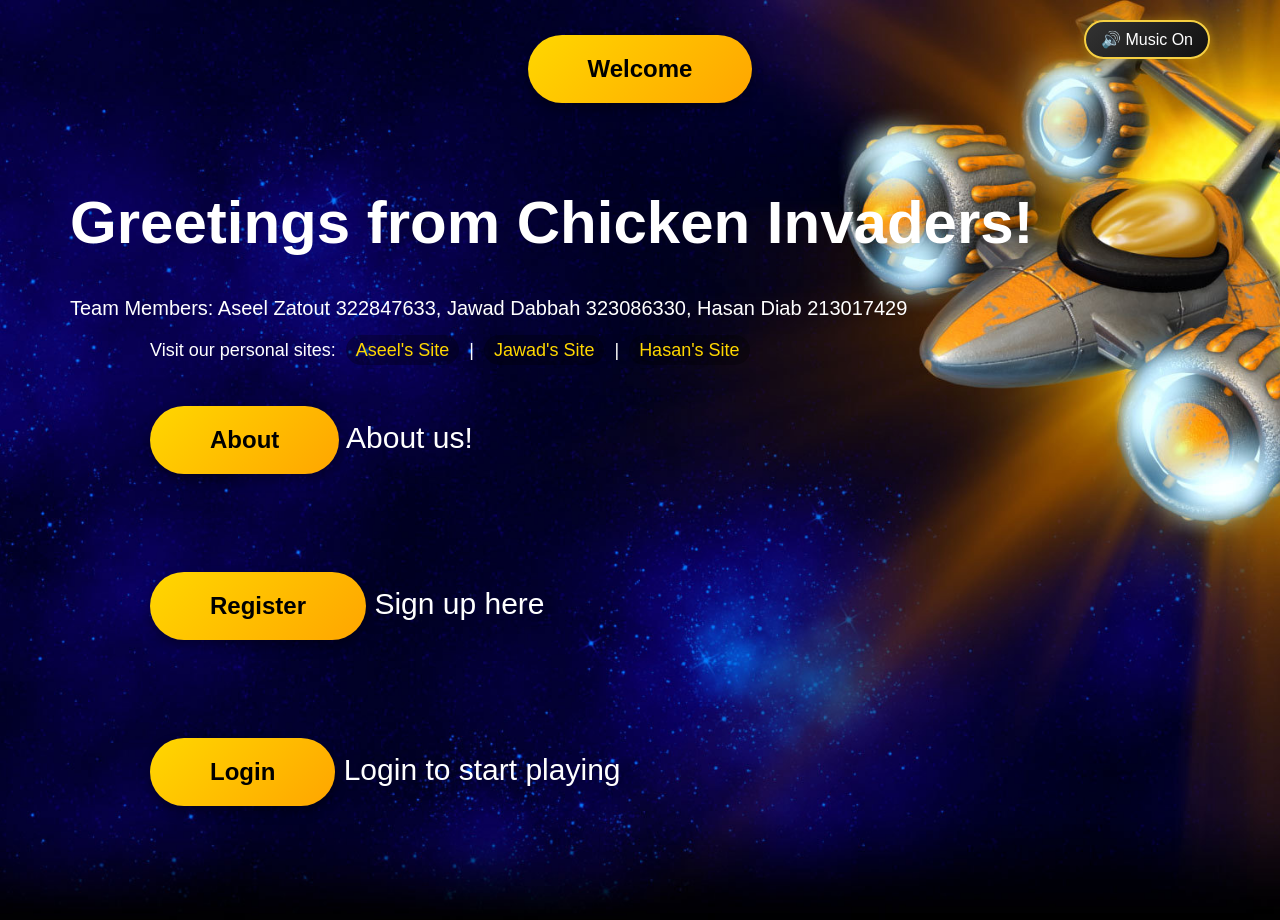
==== commit 42726b90: "final 1" ====
--- a/cannon.html
+++ b/cannon.html
@@ -6,6 +6,7 @@
 
   <link rel="stylesheet" href="style.css">
 
+  <!-- jQuery and Game Logic -->
   <script defer src="https://code.jquery.com/jquery-3.5.1.min.js"></script>
   <script defer src="cannon.js"></script>
 </head>
@@ -17,7 +18,7 @@
   <button onclick="showSection('welcomeSection')">Welcome</button>
 </div>
 
-<!-- Welcome Section -->
+<!-- Welcome -->
 <div id="welcomeSection" class="section" style="display:block;">
   <h1>Greetings from Chicken Invaders!</h1>
   <p class="teamMembers">
@@ -29,7 +30,6 @@
     <a href="https://wed-2023.github.io/322847633/" target="_blank">Aseel's Site</a> |
     <a href="https://wed-2023.github.io/assignment1-JAWADDAB/" target="_blank">Jawad's Site</a> | 
     <a href="https://wed-2023.github.io/213017429/" target="_blank">Hasan's Site</a>  
-  
   </p>
 
   <div class="welcomeButtons">
@@ -40,20 +40,20 @@
 
     <div class="registerArea">
       <button onclick="showSection('registerSection')">Register</button>
-      <span class="smallText">Don't have an account yet? Sign in here</span>
+      <span class="smallText">Sign up here</span>
     </div><br><br>
 
     <div class="loginArea">
       <button onclick="showSection('loginSection')">Login</button>
-      <span class="smallText">In order to start the game you need to log in</span>
+      <span class="smallText">Login to start playing</span>
     </div>
   </div>
 </div>
 
-<!-- About Section -->
+<!-- About -->
 <div id="aboutSection" class="section" style="display:none;"></div>
 
-<!-- Register Section -->
+<!-- Register -->
 <div id="registerSection" class="section" style="display: none;">
    <h2>Register</h2>
    <form onsubmit="signup(); return false;">
@@ -64,12 +64,11 @@
      <input id="Lastname" type="text" placeholder="Last Name" required><br><br>
      <input id="email" type="email" placeholder="Email" required><br><br>
      <input id="bdate" type="text" placeholder="DD/MM/YYYY" required><br><br>
- 
      <button type="submit">Sign Up</button>
    </form>
- </div>
-
-<!-- Login Section -->
+</div>
+
+<!-- Login -->
 <div id="loginSection" class="section" style="display: none;">
    <h2>Login</h2>
    <form onsubmit="login(); return false;">
@@ -77,16 +76,16 @@
      <input id="Loginpass" type="password" placeholder="Password" required><br><br>
      <button type="submit">Log In</button>
    </form>
- </div>
-
-<!-- Configuration Section -->
+</div>
+
+<!-- Settings -->
 <div id="configSection" class="section" style="display:none;">
   <h2>Configuration Settings</h2>
   <form id="configForm" autocomplete="off">
-    <label>Choose Shooting Key (letter or Space):<br>
+    <label>Choose Shooting Key:<br>
       <input id="shootKey" type="text" maxlength="1" placeholder="Key" required>
     </label><br><br>
-    <label>Set Game Time (seconds ≥120):<br>
+    <label>Set Game Time (≥120 sec):<br>
       <input id="gameTime" type="number" min="120" placeholder="Seconds" required>
     </label><br><br>
     <label>Choose Ship Color:<br>
@@ -95,7 +94,8 @@
     <button type="button" onclick="showGameScreen()">Start Game</button>
   </form>
 </div>
-<!-- GAME SCREEN -->
+
+<!-- Game Screen -->
 <div class="Game_Screen" style="display:none;">
   <div class="score"><span>Score: </span><span class="score-num">0</span></div><br><br>
   <div class="time"><span>Time: </span><span class="time-num">0</span></div>
@@ -110,45 +110,43 @@
       <h2>Game Paused</h2>
       <button id="continueButton" class="pause-btn">Continue</button>
       <button id="restartButton" class="pause-btn">Restart</button>
-      <button id="homeButton" class="pause-btn">Back to Homepage</button>
+      <button id="homeButton" class="pause-btn">Home</button>
     </div>
   </div>
 
+  <!-- Game Over -->
   <div class="result" style="display:none;">
     <div class="game-over">
       <h1 id="status"></h1>
       <h2 class="score-num">0</h2>
       <p>Points</p>
       <button class="start-game-btn">Restart</button>
-      <button class="leaderBoardBtn">Leader Board</button>
+      <button class="leaderBoardBtn">Leaderboard</button>
     </div>
   </div>
 </div>
 
-<!-- Leaderboard Section -->
+<!-- Leaderboard -->
 <div class="leaderboard-container" style="display:none;">
   <h2>Leaderboard</h2>
   <table class="leaderboard-table">
     <thead><tr><th>Player</th><th>Score</th></tr></thead>
     <tbody id="table_body"></tbody>
   </table>
-  <button class="back-btn" onclick="hideLeaderboard()">Back to Results</button>
-</div>
-
-<!-- Inline helpers -->
+  <button class="back-btn" onclick="hideLeaderboard()">Back</button>
+</div>
+
+<!-- Main Scripts -->
 <script>
-/* built-in demo user */
 const players = { p: "testuser" };
 let currentPlayer = null;
 const scores = [];
 
-/* globals used by cannon.js */
 shoot_key = " ";
 timeLeft1 = 120;
 shipColor = "#ffffff";
 
-
-/* section switching */
+/* Switch sections */
 function showSection(id){
   ['welcomeSection','aboutSection','registerSection',
    'loginSection','configSection'].forEach(sec=>{
@@ -158,7 +156,7 @@
     loadAboutContent();
 }
 
-/* About section content loader */
+/* About content */
 function loadAboutContent() {
   const aboutDiv = document.getElementById('aboutSection');
   aboutDiv.innerHTML = `
@@ -166,24 +164,24 @@
     <p>Created by Aseel Zatout, Jawad Dabbah, Hasan Diab.</p>
     <h2>Game Instructions</h2>
     <ul style="list-style: none; padding: 0;">
-      <li>Each time an enemy ship hits the wall, it moves closer to your ship.</li>
-      <li>If your ship touches an enemy, you lose all lives.</li>
-      <li>You can set your own game time (minimum 2 minutes).</li>
-      <li>Defeated enemies drop meat you must collect to score points.</li>
-      <li>Every 5 seconds, a bonus item drops worth 10 points.</li>
+      <li>Enemy ships move down when hitting walls.</li>
+      <li>Ship collision = lose all lives.</li>
+      <li>Set your game time.</li>
+      <li>Collect dropped meat to score points.</li>
+      <li>Bonus items drop every 5 seconds.</li>
     </ul>
     <h2>Challenges</h2>
     <ul style="list-style: none; padding: 0;">
-      <li>Enemies move unpredictably.</li>
-      <li>Limited ammunition for the player.</li>
-      <li>Obstacles fall onto the battlefield.</li>
-      <li>Some enemies require multiple hits to destroy.</li>
-      <li>Enemies speed up randomly during the game.</li>
+      <li>Unpredictable enemy movement.</li>
+      <li>Limited ammo.</li>
+      <li>Falling obstacles.</li>
+      <li>Some enemies need multiple hits.</li>
+      <li>Enemies speed up randomly.</li>
     </ul>
   `;
 }
 
-/* signup */
+/* Register */
 function signup(){
   const [u,p,cp,f,l,e,b] =
     ['username','Password','confirmPass','Firstname',
@@ -199,7 +197,7 @@
   players[u]=p; alert("Registration successful!"); showSection('welcomeSection');
 }
 
-/* login */
+/* Login */
 function login(){
   const u=$('#LoginUsername').val().trim(),
         p=$('#Loginpass').val().trim();
@@ -208,37 +206,33 @@
   currentPlayer=u; scores.length=0; showSection('configSection');
 }
 
-/* start game */
+/* Start game */
 function showGameScreen () {
   const key = $('#shootKey').val().trim() || ' ',
         t   = parseInt($('#gameTime').val(), 10),
         col = $('#shipColor').val();
 
   if ((key.length !== 1 && key !== ' ') || t < 120) {
-    return alert('Fix inputs - Game time must be at least 120 seconds');
+    return alert('Fix inputs - Time must be ≥120 seconds');
   }
 
   shoot_key = (key === ' ') ? ' ' : key.toLowerCase();
-  timeLeft1 = t;          // directly use seconds
+  timeLeft1 = t;
   shipColor = col;
 
-  // hide every other section + the top menu, then show the canvas
   $('.section, .menu').hide();
   $('.Game_Screen').show();
-
-  // remove galaxy wallpaper so only the canvas appears
   document.getElementById('body').style.backgroundImage = 'none';
 
-  startGame();        // updated to call startGame instead of initGame
-}
-
-/* Add a function to hide the leaderboard and show game over screen */
+  startGame(); 
+}
+
+/* Hide leaderboard */
 function hideLeaderboard() {
   document.querySelector(".leaderboard-container").style.display = "none";
   document.querySelector(".Game_Screen").style.display = "block";
 }
-
 </script>
 
 </body>
-</html>
+</html>
--- a/style.css
+++ b/style.css
@@ -1,396 +1,396 @@
 body {
-    color: white;
-
-    background-image: url('chicken.jpg');
-    background-size: cover;
-    background-position: center;
-    background-repeat: no-repeat;
-    min-height: 100vh; 
-    margin: 0; 
-    padding: 0;
-
-
-
-    background-color: black;
-    
-    font-family: Arial, sans-serif;
-   
+  color: white;
+
+  background-image: url('chicken.jpg');
+  background-size: cover;
+  background-position: center;
+  background-repeat: no-repeat;
+  min-height: 100vh;
+  margin: 0; 
+  padding: 0;
+
+
+
+  background-color: black;
+  
+  font-family: Arial, sans-serif;
+ 
+}
+.menu {
+  margin: 20px;
+  text-align: center;
+}
+.menu button {
+  background: linear-gradient(135deg, #FFD700, #FFA500); 
+  color: black; 
+  border: none;
+  padding: 20px 60px; 
+  margin: 15px 0;
+  border-radius: 40px; 
+  cursor: pointer;
+  font-size: 24px; 
+  font-weight: bold;
+  box-shadow: 0 6px 12px rgba(0, 0, 0, 0.4);
+  transition: transform 0.3s, box-shadow 0.3s;
+  display: inline-block;
+}
+.menu button:hover {
+  background-color: #555;
+}
+.section {
+  text-align: left;   
+  margin: 70px;       
+  font-size: 30px;   
+}
+.teamMembers {
+  text-align: left; 
+  font-size: 20px;   
+  margin-top: 10px;  
+  color: white;      
+}
+
+
+.welcomeButtons {
+  margin-top: 30px;
+  text-align: left; 
+  margin-left: 80px; 
+}
+
+.welcomeButtons button {
+  background: linear-gradient(135deg, #FFD700, #FFA500); 
+  color: black; 
+  border: none;
+  padding: 20px 60px; 
+  margin: 15px 0;
+  border-radius: 40px; 
+  cursor: pointer;
+  font-size: 24px; 
+  font-weight: bold;
+  box-shadow: 0 6px 12px rgba(0, 0, 0, 0.4); 
+  transition: transform 0.3s, box-shadow 0.3s;
+  display: inline-block;
+}
+
+.welcomeButtons button:hover {
+  transform: scale(1.07); 
+  box-shadow: 0 8px 20px rgba(0, 0, 0, 0.5); 
+}
+
+
+
+input {
+  font-size: 20px; 
+  padding: 10px;  
+  width: 300px;   
+  margin: 5px 0;  
+}
+
+button {
+  font-size: 20px; 
+  padding: 10px 20px;
+}
+
+.score {
+  position: absolute;
+  top: 10px;
+  left: 20px;
+  color: white;
+  font-size: 24px;
+  font-weight: bold;
+  z-index: 999;
+}
+
+.time {
+  position: absolute;
+  top: 45px;
+  left: 20px;
+  color: white;
+  font-size: 24px;
+  font-weight: bold;
+  z-index: 999;
+}
+
+.lives {
+  position: absolute;
+  top: 80px;
+  left: 20px;
+  color: white;
+  font-size: 24px;
+  font-weight: bold;
+  z-index: 999;
+}
+
+.lives-container {
+  display: inline-flex;
+  align-items: center;
+  margin-left: 5px;
+}
+
+.result {
+  position: fixed;
+  top: 0;
+  left: 0;
+  width: 100%;
+  height: 100%;
+  display: none;
+  background-color: rgba(0, 0, 0, 0.8);
+  z-index: 9999;
+  align-items: center;
+  justify-content: center;
+}
+
+.game-over {
+  background: linear-gradient(135deg, #333, #111);
+  border: 3px solid #f6d042;
+  border-radius: 20px;
+  color: white;
+  padding: 40px;
+  text-align: center;
+  width: 60%;
+  max-width: 500px;
+  box-shadow: 0 0 50px rgba(255, 215, 0, 0.5);
+  animation: pulse 1.5s infinite alternate;
+}
+
+.game-over h1 {
+  font-size: 48px;
+  color: #f6d042;
+  margin-bottom: 20px;
+  text-shadow: 0 0 10px #ffa600;
+}
+
+/* Add a special style for the "You Lost" message */
+.game-over h1.lost-message {
+  color: #ff3333;
+  text-shadow: 0 0 10px #ff0000;
+}
+
+.game-over h2 {
+  font-size: 42px;
+  margin: 10px 0;
+}
+
+.game-over p {
+  font-size: 24px;
+  margin-bottom: 30px;
+}
+
+.game-over button {
+  background: linear-gradient(135deg, #FFD700, #FFA500);
+  color: black;
+  border: none;
+  padding: 15px 30px;
+  margin: 10px;
+  border-radius: 30px;
+  cursor: pointer;
+  font-size: 20px;
+  font-weight: bold;
+  transition: transform 0.3s, box-shadow 0.3s;
+}
+
+.game-over button:hover {
+  transform: scale(1.1);
+  box-shadow: 0 0 20px #ffa600;
+}
+
+@keyframes pulse {
+  from {
+    transform: scale(1);
   }
-  .menu {
-    margin: 20px;
-    text-align: center;
-  }
-  .menu button {
-    background: linear-gradient(135deg, #FFD700, #FFA500); 
-    color: black; 
-    border: none;
-    padding: 20px 60px; 
-    margin: 15px 0;
-    border-radius: 40px;
-    cursor: pointer;
-    font-size: 24px;
-    font-weight: bold;
-    box-shadow: 0 6px 12px rgba(0, 0, 0, 0.4); 
-    transition: transform 0.3s, box-shadow 0.3s;
-    display: inline-block;
-  }
-  .menu button:hover {
-    background-color: #555;
-  }
-  .section {
-    text-align: left;   
-    margin: 70px;     
-    font-size: 30px;  
-  }
-  .teamMembers {
-    text-align: left; 
-    font-size: 20px;    
-    margin-top: 10px; 
-    color: white; 
-  }
-  
-  
-  .welcomeButtons {
-    margin-top: 30px;
-    text-align: left; 
-    margin-left: 80px; 
-  }
-  
-  .welcomeButtons button {
-    background: linear-gradient(135deg, #FFD700, #FFA500); 
-    border: none;
-    padding: 20px 60px; 
-    margin: 15px 0;
-    border-radius: 40px;
-    cursor: pointer;
-    font-size: 24px;
-    font-weight: bold;
-    box-shadow: 0 6px 12px rgba(0, 0, 0, 0.4); 
-    transition: transform 0.3s, box-shadow 0.3s;
-    display: inline-block;
-  }
-  
-  .welcomeButtons button:hover {
-    transform: scale(1.07);
-    box-shadow: 0 8px 20px rgba(0, 0, 0, 0.5); 
-  }
-  
-  
-  
-  input {
-    font-size: 20px;
-    padding: 10px;   
-    width: 300px;  
-    margin: 5px 0; 
-  }
-  
-  button {
-    font-size: 20px;
-    padding: 10px 20px;
-  }
-  
-  .score {
-    position: absolute;
-    top: 10px;
-    left: 20px;
-    color: white;
-    font-size: 24px;
-    font-weight: bold;
-    z-index: 999;
-  }
-  
-  .time {
-    position: absolute;
-    top: 45px;
-    left: 20px;
-    color: white;
-    font-size: 24px;
-    font-weight: bold;
-    z-index: 999;
-  }
-  
-  .lives {
-    position: absolute;
-    top: 80px;
-    left: 20px;
-    color: white;
-    font-size: 24px;
-    font-weight: bold;
-    z-index: 999;
-  }
-  
-  .lives-container {
-    display: inline-flex;
-    align-items: center;
-    margin-left: 5px;
-  }
-  
-  .result {
-    position: fixed;
-    top: 0;
-    left: 0;
-    width: 100%;
-    height: 100%;
-    display: none;
-    background-color: rgba(0, 0, 0, 0.8);
-    z-index: 9999;
-    align-items: center;
-    justify-content: center;
-  }
-
-  .game-over {
-    background: linear-gradient(135deg, #333, #111);
-    border: 3px solid #f6d042;
-    border-radius: 20px;
-    color: white;
-    padding: 40px;
-    text-align: center;
-    width: 60%;
-    max-width: 500px;
-    box-shadow: 0 0 50px rgba(255, 215, 0, 0.5);
-    animation: pulse 1.5s infinite alternate;
-  }
-
-  .game-over h1 {
-    font-size: 48px;
-    color: #f6d042;
-    margin-bottom: 20px;
-    text-shadow: 0 0 10px #ffa600;
-  }
-
-  /* "You Lost" */
-  .game-over h1.lost-message {
-    color: #ff3333;
-    text-shadow: 0 0 10px #ff0000;
-  }
-
-  .game-over h2 {
-    font-size: 42px;
-    margin: 10px 0;
-  }
-
-  .game-over p {
-    font-size: 24px;
-    margin-bottom: 30px;
-  }
-
-  .game-over button {
-    background: linear-gradient(135deg, #FFD700, #FFA500);
-    color: black;
-    border: none;
-    padding: 15px 30px;
-    margin: 10px;
-    border-radius: 30px;
-    cursor: pointer;
-    font-size: 20px;
-    font-weight: bold;
-    transition: transform 0.3s, box-shadow 0.3s;
-  }
-
-  .game-over button:hover {
-    transform: scale(1.1);
-    box-shadow: 0 0 20px #ffa600;
-  }
-
-  @keyframes pulse {
-    from {
-      transform: scale(1);
-    }
-    to {
-      transform: scale(1.05);
-    }
-  }
-  
-  /* music control  */
-  .music-control {
-    position: fixed;
-    top: 20px;
-    right: 70px; 
-    z-index: 1000;
-  }
-
-  .music-control button {
-    background: linear-gradient(135deg, #333, #111);
-    color: white;
-    border: 2px solid #f6d042;
-    border-radius: 30px;
-    padding: 8px 15px;
-    font-size: 16px;
-    cursor: pointer;
-    transition: all 0.3s ease;
-    box-shadow: 0 0 10px rgba(255, 215, 0, 0.3);
-  }
-
-  .music-control button:hover {
-    background: linear-gradient(135deg, #444, #222);
-    box-shadow: 0 0 15px rgba(255, 215, 0, 0.6);
+  to {
     transform: scale(1.05);
   }
-  
-  .teamLinks {
-    text-align: left;
-    font-size: 18px;
-    margin: 15px 0 25px 80px;
-    color: white;
-  }
-
-  .teamLinks a {
-    color: #FFD700;
-    text-decoration: none;
-    padding: 5px 10px;
-    margin: 0 5px;
-    border-radius: 15px;
-    transition: all 0.3s ease;
-    background-color: rgba(0, 0, 0, 0.3);
-  }
-
-  .teamLinks a:hover {
-    background-color: rgba(255, 215, 0, 0.3);
-    color: white;
-    transform: scale(1.05);
-  }
-  
-  /* Leaderboard  */
-  .leaderboard-container {
-    position: fixed;
-    top: 0;
-    left: 0;
-    width: 100%;
-    height: 100%;
-    background-color: rgba(0, 0, 0, 0.9);
-    z-index: 2000;
-    display: none;
-    flex-direction: column;
-    align-items: center;
-    justify-content: center;
-    color: white;
-  }
-
-  .leaderboard-table {
-    width: 80%;
-    max-width: 500px;
-    margin: 20px auto;
-    border-collapse: collapse;
-    background: linear-gradient(to bottom, #333, #222);
-    border-radius: 10px;
-    overflow: hidden;
-    box-shadow: 0 0 20px rgba(255, 215, 0, 0.3);
-  }
-
-  .leaderboard-table th, 
-  .leaderboard-table td {
-    padding: 15px;
-    text-align: center;
-    border-bottom: 1px solid #444;
-  }
-
-  .leaderboard-table th {
-    background-color: #f6d042;
-    color: #222;
-    font-size: 20px;
-    text-transform: uppercase;
-  }
-
-  .leaderboard-table tr:nth-child(even) {
-    background-color: rgba(255, 255, 255, 0.05);
-  }
-
-  .leaderboard-table tr:hover {
-    background-color: rgba(255, 215, 0, 0.1);
-  }
-
-  .back-btn {
-    margin-top: 20px;
-    background: linear-gradient(135deg, #FFD700, #FFA500);
-    color: black;
-    border: none;
-    padding: 12px 25px;
-    border-radius: 30px;
-    cursor: pointer;
-    font-size: 18px;
-    font-weight: bold;
-    transition: all 0.3s ease;
-  }
-
-  .back-btn:hover {
-    transform: scale(1.05);
-    box-shadow: 0 0 15px rgba(255, 215, 0, 0.6);
-  }
-  
-  /* Pause button  */
-  .pause-button {
-    position: absolute;
-    top: 10px;
-    right: 10px;
-    font-size: 28px;
-    background: rgba(0, 0, 0, 0.5);
-    border: 2px solid #f6d042;
-    border-radius: 50%;
-    width: 50px;
-    height: 50px;
-    color: white;
-    cursor: pointer;
-    z-index: 1000;
-    display: flex;
-    align-items: center;
-    justify-content: center;
-    transition: all 0.3s ease;
-    padding: 0;
-  }
-
-  .pause-button:hover {
-    background: rgba(246, 208, 66, 0.3);
-    transform: scale(1.1);
-  }
-
-  /* Pause menu  */
-  .pause-menu {
-    position: fixed;
-    top: 0;
-    left: 0;
-    width: 100%;
-    height: 100%;
-    background-color: rgba(0, 0, 0, 0.7);
-    z-index: 1500;
-    display: none;
-    align-items: center;
-    justify-content: center;
-  }
-
-  .pause-content {
-    background: linear-gradient(135deg, #333, #111);
-    border: 3px solid #f6d042;
-    border-radius: 20px;
-    color: white;
-    padding: 40px;
-    text-align: center;
-    width: 300px;
-    box-shadow: 0 0 30px rgba(255, 215, 0, 0.4);
-  }
-
-  .pause-content h2 {
-    font-size: 32px;
-    margin-bottom: 30px;
-    color: #f6d042;
-    text-shadow: 0 0 10px rgba(255, 215, 0, 0.5);
-  }
-
-  .pause-btn {
-    background: linear-gradient(135deg, #FFD700, #FFA500);
-    color: black;
-    border: none;
-    padding: 15px 30px;
-    margin: 10px;
-    border-radius: 30px;
-    cursor: pointer;
-    font-size: 18px;
-    font-weight: bold;
-    width: 80%;
-    transition: transform 0.3s, box-shadow 0.3s;
-  }
-
-  .pause-btn:hover {
-    transform: scale(1.05);
-    box-shadow: 0 0 15px rgba(255, 215, 0, 0.6);
-  }
-  +}
+
+/* Add styles for the music control button */
+.music-control {
+  position: fixed;
+  top: 20px;
+  right: 70px; 
+  z-index: 1000;
+}
+
+.music-control button {
+  background: linear-gradient(135deg, #333, #111);
+  color: white;
+  border: 2px solid #f6d042;
+  border-radius: 30px;
+  padding: 8px 15px;
+  font-size: 16px;
+  cursor: pointer;
+  transition: all 0.3s ease;
+  box-shadow: 0 0 10px rgba(255, 215, 0, 0.3);
+}
+
+.music-control button:hover {
+  background: linear-gradient(135deg, #444, #222);
+  box-shadow: 0 0 15px rgba(255, 215, 0, 0.6);
+  transform: scale(1.05);
+}
+
+.teamLinks {
+  text-align: left;
+  font-size: 18px;
+  margin: 15px 0 25px 80px;
+  color: white;
+}
+
+.teamLinks a {
+  color: #FFD700;
+  text-decoration: none;
+  padding: 5px 10px;
+  margin: 0 5px;
+  border-radius: 15px;
+  transition: all 0.3s ease;
+  background-color: rgba(0, 0, 0, 0.3);
+}
+
+.teamLinks a:hover {
+  background-color: rgba(255, 215, 0, 0.3);
+  color: white;
+  transform: scale(1.05);
+}
+
+/* Leaderboard styling */
+.leaderboard-container {
+  position: fixed;
+  top: 0;
+  left: 0;
+  width: 100%;
+  height: 100%;
+  background-color: rgba(0, 0, 0, 0.9);
+  z-index: 2000;
+  display: none;
+  flex-direction: column;
+  align-items: center;
+  justify-content: center;
+  color: white;
+}
+
+.leaderboard-table {
+  width: 80%;
+  max-width: 500px;
+  margin: 20px auto;
+  border-collapse: collapse;
+  background: linear-gradient(to bottom, #333, #222);
+  border-radius: 10px;
+  overflow: hidden;
+  box-shadow: 0 0 20px rgba(255, 215, 0, 0.3);
+}
+
+.leaderboard-table th, 
+.leaderboard-table td {
+  padding: 15px;
+  text-align: center;
+  border-bottom: 1px solid #444;
+}
+
+.leaderboard-table th {
+  background-color: #f6d042;
+  color: #222;
+  font-size: 20px;
+  text-transform: uppercase;
+}
+
+.leaderboard-table tr:nth-child(even) {
+  background-color: rgba(255, 255, 255, 0.05);
+}
+
+.leaderboard-table tr:hover {
+  background-color: rgba(255, 215, 0, 0.1);
+}
+
+.back-btn {
+  margin-top: 20px;
+  background: linear-gradient(135deg, #FFD700, #FFA500);
+  color: black;
+  border: none;
+  padding: 12px 25px;
+  border-radius: 30px;
+  cursor: pointer;
+  font-size: 18px;
+  font-weight: bold;
+  transition: all 0.3s ease;
+}
+
+.back-btn:hover {
+  transform: scale(1.05);
+  box-shadow: 0 0 15px rgba(255, 215, 0, 0.6);
+}
+
+/* Pause button styling */
+.pause-button {
+  position: absolute;
+  top: 10px;
+  right: 10px;
+  font-size: 28px;
+  background: rgba(0, 0, 0, 0.5);
+  border: 2px solid #f6d042;
+  border-radius: 50%;
+  width: 50px;
+  height: 50px;
+  color: white;
+  cursor: pointer;
+  z-index: 1000;
+  display: flex;
+  align-items: center;
+  justify-content: center;
+  transition: all 0.3s ease;
+  padding: 0;
+}
+
+.pause-button:hover {
+  background: rgba(246, 208, 66, 0.3);
+  transform: scale(1.1);
+}
+
+/* Pause menu styling */
+.pause-menu {
+  position: fixed;
+  top: 0;
+  left: 0;
+  width: 100%;
+  height: 100%;
+  background-color: rgba(0, 0, 0, 0.7);
+  z-index: 1500;
+  display: none;
+  align-items: center;
+  justify-content: center;
+}
+
+.pause-content {
+  background: linear-gradient(135deg, #333, #111);
+  border: 3px solid #f6d042;
+  border-radius: 20px;
+  color: white;
+  padding: 40px;
+  text-align: center;
+  width: 300px;
+  box-shadow: 0 0 30px rgba(255, 215, 0, 0.4);
+}
+
+.pause-content h2 {
+  font-size: 32px;
+  margin-bottom: 30px;
+  color: #f6d042;
+  text-shadow: 0 0 10px rgba(255, 215, 0, 0.5);
+}
+
+.pause-btn {
+  background: linear-gradient(135deg, #FFD700, #FFA500);
+  color: black;
+  border: none;
+  padding: 15px 30px;
+  margin: 10px;
+  border-radius: 30px;
+  cursor: pointer;
+  font-size: 18px;
+  font-weight: bold;
+  width: 80%;
+  transition: transform 0.3s, box-shadow 0.3s;
+}
+
+.pause-btn:hover {
+  transform: scale(1.05);
+  box-shadow: 0 0 15px rgba(255, 215, 0, 0.6);
+}
